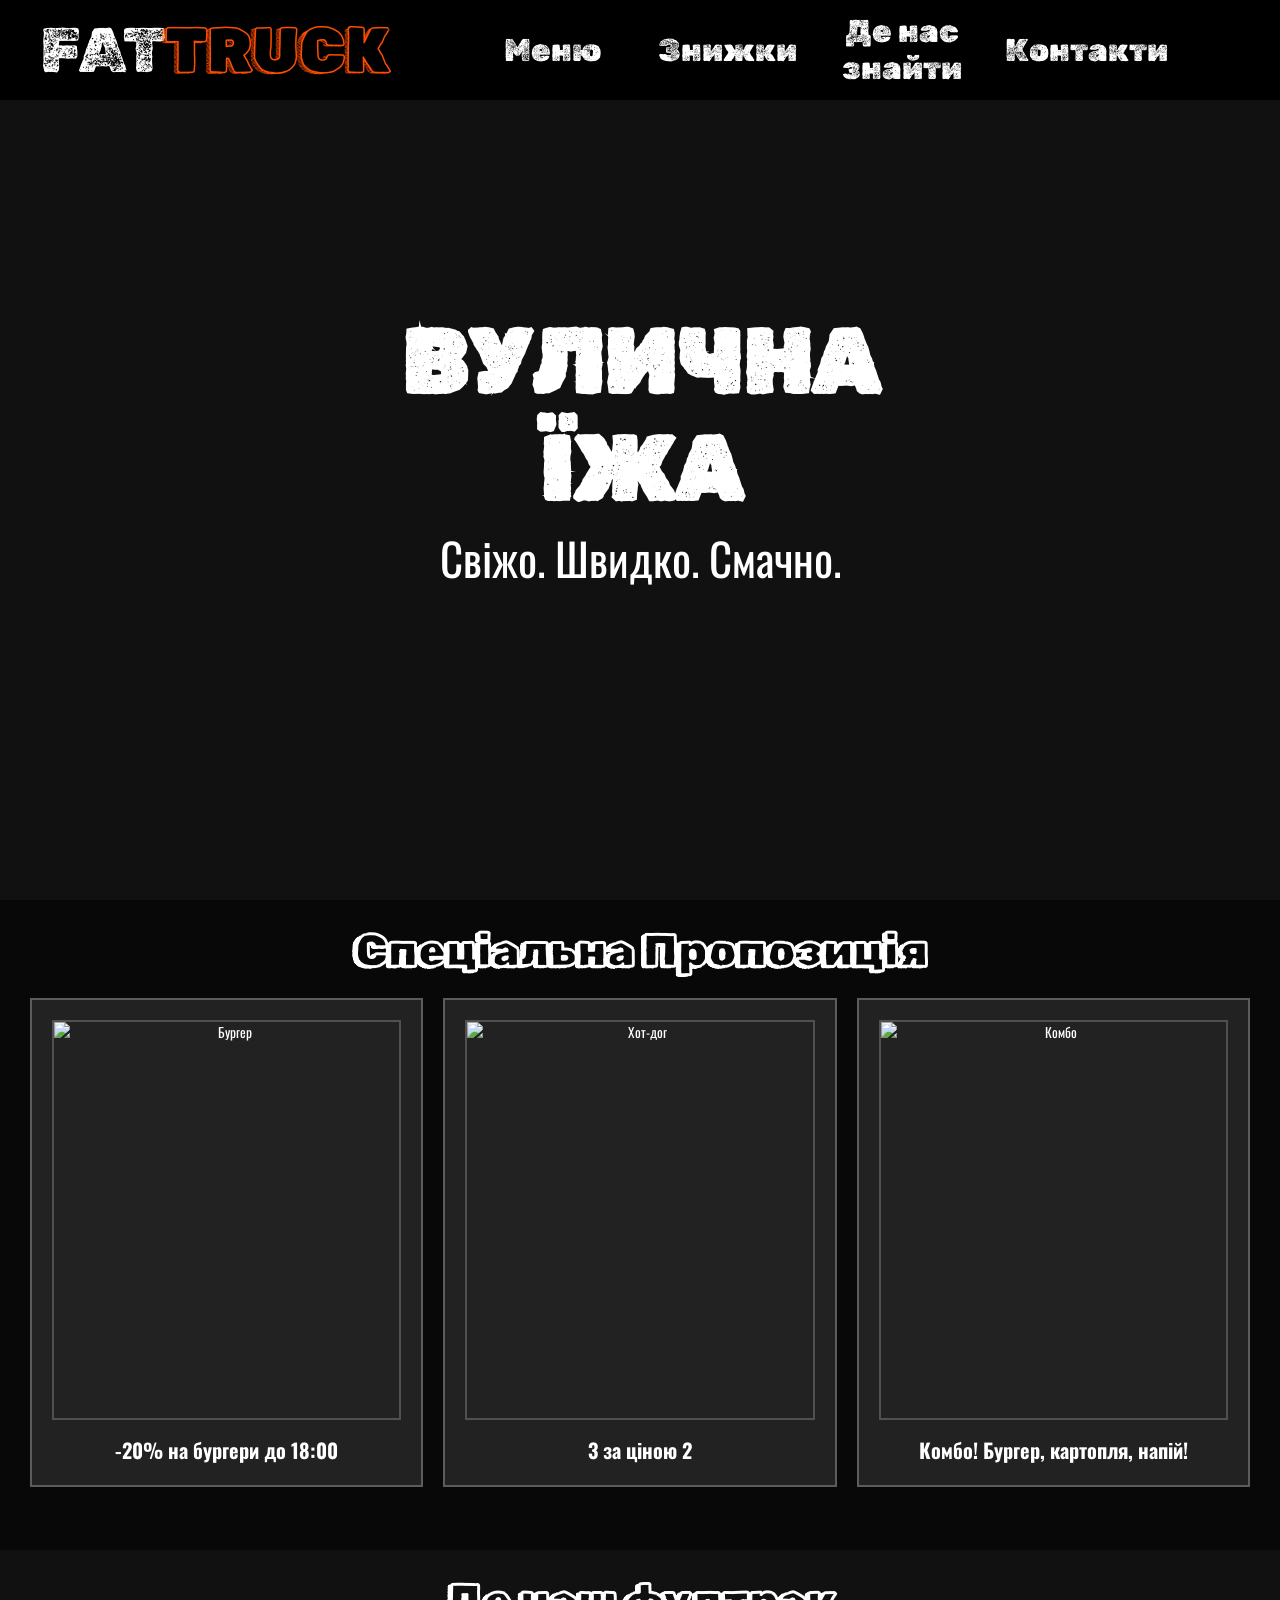
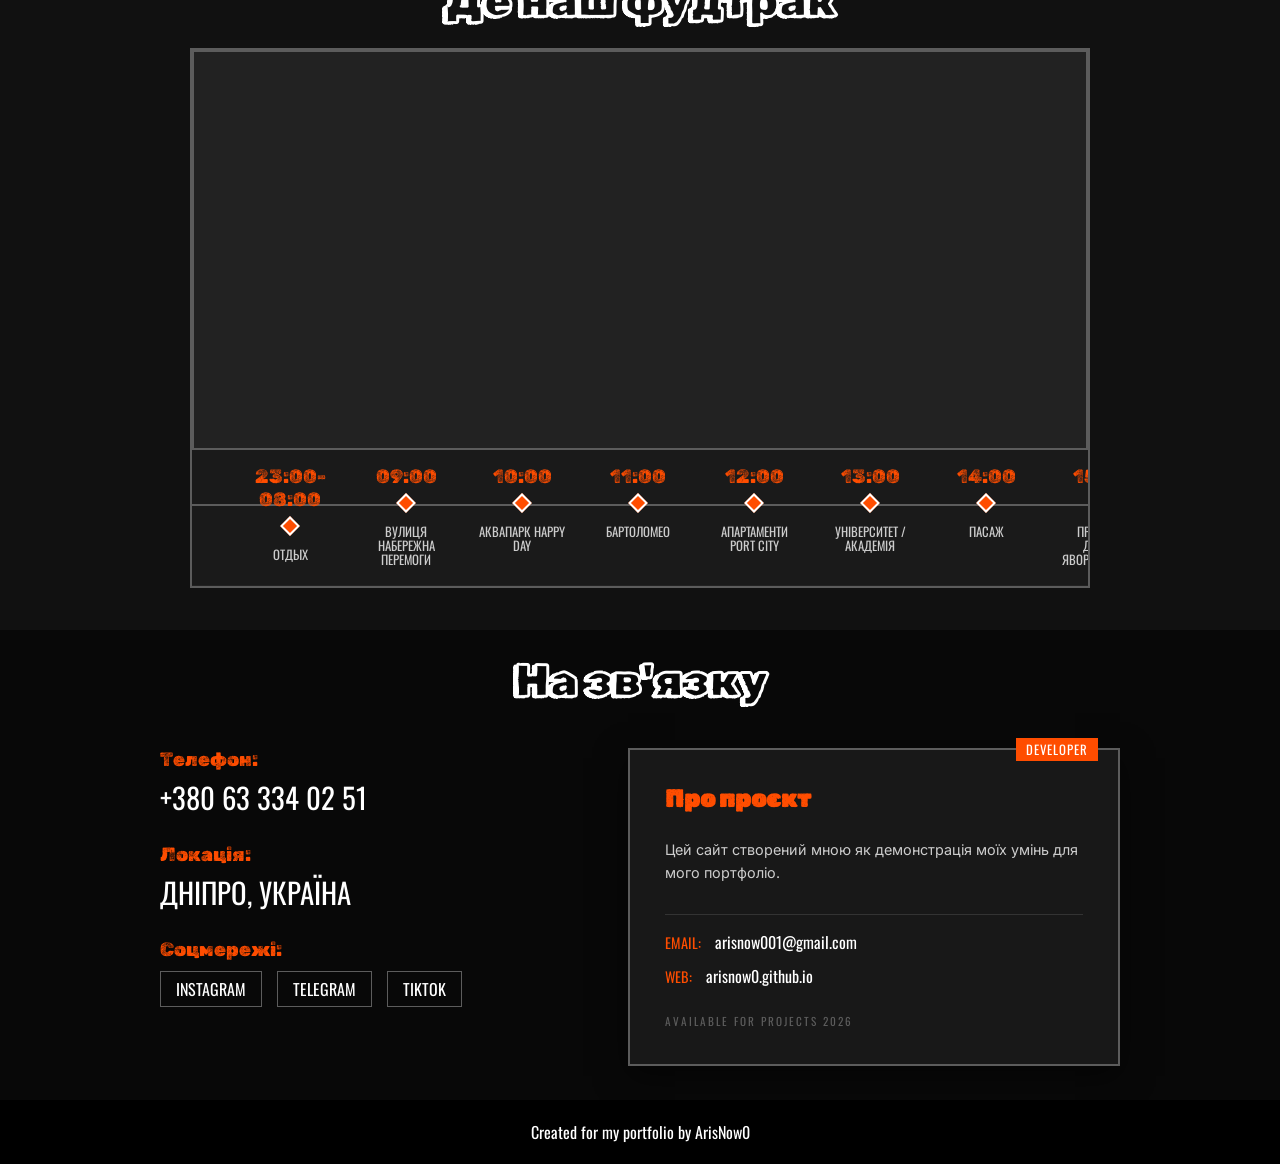
==== index.html @ 0dcc6602 "Mobile Co-authored-by: Copilot <copilot@github.com>" ====
<!DOCTYPE html>
<html lang="ru">

<head>
    <meta charset="UTF-8">
    <title>FatTruck</title>
    <meta name="viewport" content="width=device-width, initial-scale=1.0">
    <link rel="preconnect" href="https://fonts.googleapis.com">
    <link rel="preconnect" href="https://fonts.gstatic.com" crossorigin>
    <link href="https://fonts.googleapis.com/css2?family=Rubik+Dirt&family=Rubik+Doodle+Shadow&display=swap" rel="stylesheet">
    <script src="https://kit.fontawesome.com/06763759a1.js" crossorigin="anonymous"></script>
    <link rel="stylesheet" href="style.css">
    <link rel="stylesheet" href="https://unpkg.com/leaflet@1.9.4/dist/leaflet.css" />
    <script src="https://unpkg.com/leaflet@1.9.4/dist/leaflet.js"></script>
    <link rel="stylesheet" href="https://unpkg.com/leaflet-routing-machine/dist/leaflet-routing-machine.css" />
    <script src="https://unpkg.com/leaflet-routing-machine/dist/leaflet-routing-machine.js"></script>
    <link href="https://fonts.googleapis.com/css2?family=Oswald:wght@400;600&family=Inter:wght@300;400&display=swap" rel="stylesheet">
    <script src="https://cdnjs.cloudflare.com/ajax/libs/gsap/3.12.2/gsap.min.js"></script>
</head>

<body>

<header>
    <div class="logo">FAT<span>TRUCK</span></div>
    <div class="color"></div>
    
    <nav class="headbutt">
        <a href="#menu">Меню</a>
        <a href="#deals">Знижки</a>
        <a href="#map">Де нас знайти</a>
        <a href="#contact">Контакти</a>
    </nav>

    <div class="burger-icon" id="burger-menu">
        <i class="fa-solid fa-burger"></i>
    </div>

    <nav class="headbut" id="nav-links">
        <a href="#menu">Меню</a>
        <a href="#deals">Знижки</a>
        <a href="#map">Де нас знайти</a>
        <a href="#contact">Контакти</a>
    </nav>
</header>

    <!-- HERO -->
    <section class="hero">
        <video autoplay muted loop playsinline poster="image/back.jpg">
            <source src="video/back.mp4" type="video/mp4">
        </video>
        <div class="hero-text">
            <h1>ВУЛИЧНА ЇЖА</h1>
            <p>Свіжо. Швидко. Смачно.</p>
        </div>
    </section>

    <!-- СПЕЦІАЛЬНІ ПРОПОЗИЦІЇ -->
    <section id="deals" class="deals">
        <video autoplay muted loop playsinline poster="image/burg.jpg">
            <source src="video/burg.mp4" type="video/mp4">
        </video>
        <div class="overlay">
            <h2>Спеціальна Пропозиція</h2>
            <div class="cards">
                <div class="card"><img class="imgcard" src="image/menu/BurgerM.jpg" alt="Бургер">
                    <h1>-20% на бургери до 18:00</h1>
                </div>
                <div class="card"><img class="imgcard" src="image/menu/HotDogM.jpg" alt="Хот-дог">
                    <h1>3 за ціною 2</h1>
                </div>
                <div class="card"><img class="imgcard" src="image/menu/ComboM.jpg" alt="Комбо">
                    <h1>Комбо! Бургер, картопля, напій!</h1>
                </div>
            </div>
        </div>
    </section>


    <!-- ДЕ НАС ЗНАЙТИ -->
    <section id="map" class="map">
        <video autoplay muted loop playsinline poster="image/drive.jpg">
            <source src="video/drive.mp4" type="video/mp4">
        </video>
        <div class="overlay">
            <h2>Де наш фудтрак</h2>
            <div class="map-con">
                <div id="map-container"></div>
                <div class="timeline js-drag">
                    <div class="timeline-wrapper">
                        <div class="timeline-line"></div>
                        <div class="stops-container"  id="timeline-stops">
                            <div class="stop">
                                <div class="stop-time">23:00-08:00</div>
                                <div class="stop-dot"></div>
                                <div class="stop-address">Отдых</div>
                            </div>
                            <div class="stop">
                                <div class="stop-time">09:00</div>
                                <div class="stop-dot"></div>
                                <div class="stop-address">Вулиця Набережна Перемоги</div>
                            </div>
                            <div class="stop">
                                <div class="stop-time">10:00</div>
                                <div class="stop-dot"></div>
                                <div class="stop-address">Аквапарк Happy Day</div>
                            </div>
                            <div class="stop">
                                <div class="stop-time">11:00</div>
                                <div class="stop-dot"></div>
                                <div class="stop-address">Бартоломео</div>
                            </div>
                            <div class="stop">
                                <div class="stop-time">12:00</div>
                                <div class="stop-dot"></div>
                                <div class="stop-address">Апартаменти Port City</div>
                            </div>
                            <div class="stop">
                                <div class="stop-time">13:00</div>
                                <div class="stop-dot"></div>
                                <div class="stop-address">Університет / Академія</div>
                            </div>
                            <div class="stop">
                                <div class="stop-time">14:00</div>
                                <div class="stop-dot"></div>
                                <div class="stop-address">Пасаж</div>
                            </div>
                            <div class="stop">
                                <div class="stop-time">15:00</div>
                                <div class="stop-dot"></div>
                                <div class="stop-address">Проспект Дмитра Яворницького</div>
                            </div>
                            <div class="stop">
                                <div class="stop-time">16:00</div>
                                <div class="stop-dot"></div>
                                <div class="stop-address">Парк</div>
                            </div>
                            <div class="stop">
                                <div class="stop-time">17:00</div>
                                <div class="stop-dot"></div>
                                <div class="stop-address">VARUS</div>
                            </div>
                            <div class="stop">
                                <div class="stop-time">18:00</div>
                                <div class="stop-dot"></div>
                                <div class="stop-address">Дафі</div>
                            </div>
                            <div class="stop">
                                <div class="stop-time">19:00</div>
                                <div class="stop-dot"></div>
                                <div class="stop-address">Тополя-1</div>
                            </div>
                            <div class="stop">
                                <div class="stop-time">20:00</div>
                                <div class="stop-dot"></div>
                                <div class="stop-address">Сокіл</div>
                            </div>
                            <div class="stop">
                                <div class="stop-time">21:00</div>
                                <div class="stop-dot"></div>
                                <div class="stop-address">Лікарня</div>
                            </div>
                            <div class="stop">
                                <div class="stop-time">22:00</div>
                                <div class="stop-dot"></div>
                                <div class="stop-address">Сільпо</div>
                            </div>
                        </div>
                    </div>
                </div>
            </div>
        </div>

    </section>

    <!-- КОНТАКТЫ -->
<section id="contact" class="contact">
    <div class="overlay">
        <h2>На зв'язку</h2>
        <div class="contact-container">
            <div class="contact-info">
                <div class="contact-item">
                    <span class="contact-label">Телефон:</span>
                    <a href="tel:+380633340251" class="contact-value">+380 63 334 02 51</a>
                </div>
                <div class="contact-item">
                    <span class="contact-label">Локація:</span>
                    <span class="contact-value">Дніпро, Україна</span>
                </div>
                <div class="contact-item">
                    <span class="contact-label">Соцмережі:</span>
                    <div class="social-links">
                        <a target="_blank" href="https://arisnow0.github.io/">INSTAGRAM</a>
                        <a target="_blank" href="https://t.me/ArisNow">TELEGRAM</a>
                        <a target="_blank" href="https://arisnow0.github.io/">TIKTOK</a>
                    </div>
                </div>
            </div>
            
            <div class="developer-card">
    <div class="dev-badge">DEVELOPER</div>
    <h3>Про проєкт</h3>
    <p>Цей сайт створений мною як демонстрація моїх умінь для мого портфоліо.</p>
    
    <div class="dev-details">
        <div class="dev-line">
            <span>Email:</span>
            <a href="mailto:arisnow001@gmail.com">arisnow001@gmail.com</a>
        </div>
        <div class="dev-line">
            <span>Web:</span>
            <a href="https://arisnow0.github.io/" target="_blank">arisnow0.github.io</a>
        </div>
    </div>
    
    <div class="portfolio-status">Available for projects 2026</div>
</div>
        </div>
    </div>
</section>

    <footer>
        <p>Created for my portfolio by ArisNow0</p>
    </footer>

    <script src="script.js"></script>

</body>

</html>
---- style.css ----
* {
    margin: 0;
    padding: 0;
    box-sizing: border-box;
}

html {
    scroll-behavior: smooth;
}

body {
    font-family: 'Oswald';
    background: #111;
    color: white;
}

header {
    position: fixed;
    width: 100%;
    display: flex;
    align-items: center;
    justify-content: space-between;
    padding: 15px 40px;
    height: 100px;
    background: rgb(0, 0, 0);
    z-index: 100;
}

.logo {

    font-family: "Rubik Dirt", system-ui;
    font-size: 7vb;
    display: flex;
    align-items: center;
}

.logo span {
    font-family: "Rubik Doodle Shadow", system-ui;
    color: #ff4d00;
}

.headbutt {
    display: flex;
    align-items: center;
    width: 100%;
    justify-content: center;
}

.headbutt  a {
    text-align: center;
    font-size: 3.5vh;
    width: 17%;
    margin: 0 15px;
    color: white;
    text-decoration: none;
    font-family: "Rubik Dirt", system-ui;
    font-weight: 400;
    font-style: normal;
}

.hero {
    padding: 100px 0 0 0;
    height: 100vh;
    position: relative;
}

.hero video {
    width: 100%;
    height: 100%;
    object-fit: cover;
}

.hero-text {
    position: absolute;
    top: 50%;
    left: 50%;
    font-size: 5vh;
    transform: translate(-50%, -50%);
    text-align: center;
    font-family: 'Oswald';
}

.hero h1 {
    font-size: 10vh;
    font-family: "Rubik Dirt", system-ui;
}

.hero button {
    font-size: 2vh;
    font-family: 'Oswald';
    padding: 10px 25px;
    margin-top: 20px;
    background: #ff4d00;
    border: none;
    color: white;
    cursor: pointer;
}

.map {
  scroll-margin-top: 100px;
    height: 680px;
    text-align: center;
    overflow: hidden;
    position: relative;
    background-color: #222;
    z-index: 0;
}

.map video {
    position: absolute;
    width: 700px;
    bottom: 0;
    left: 0;
    z-index: -2;
}

.map::before {
    position: absolute;
    content: " ";
    height: 700px;
    width: 100px;
    background: linear-gradient(270deg,
            #222 50%,
            rgba(255, 0, 0, 0) 90%);
    left: 640px;
    z-index: -1;
}

#map-container {
    width: 100%;
    border: 2px solid #5c5c5c;
    height: 400px;
}

.deals {
    scroll-margin-top: 100px;
    font-size: 3vh;
    height: 650px;
    text-align: center;
    overflow: hidden;

    position: relative;
}

.deals h2,
.map h2,
.contact h2 {
    position: relative;
    z-index: 1;
    font-size: 5vh;
    font-family: "Rubik Doodle Shadow", system-ui;
}

.deals video {
    position: absolute;
    width: 500px;
    top: -200px;
    right: 0;
    z-index: -2;
}

.deals::before {
    position: absolute;
    content: " ";
    height: 700px;
    width: 100px;
    background: linear-gradient(90deg,
            #111 50%,
            rgba(255, 0, 0, 0) 90%);
    right: 440px;
    z-index: -1;
}

.overlay {
    padding: 25px 10px;
    width: 100%;
    height: 100%;
    background: rgba(0, 0, 0, 0.5);
}

.dark {
    background: #1a1a1a;
}

.cards {
    padding: 20px;
    display: flex;
    gap: 20px;
    justify-content: center;
}

.card {
    font-size: 1.5vh;
    border: 2px solid #5c5c5c;
    display: flex;
    flex-direction: column;
    background: #222;
    padding: 20px;
    width: 400px;
    position: relative;
    overflow: hidden;
}

.card h1 {
    z-index: 1;
}

.imgcard {
    border: 2px solid #505050;
    height: 400px;
    object-fit: cover;
    margin-bottom: 15px;
    z-index: 1;
}

.menu {
    display: flex;
    gap: 30px;
    justify-content: center;
}

.item {
    background: #222;
    padding: 20px;
    width: 200px;
}

footer {
    text-align: center;
    padding: 20px;
    background: black;
}

.map-con {
    height: 540px;
    width: 900px;
    background-color: #222;
    margin: 20px auto;
    border: 2px solid #5c5c5c;
    overflow: hidden;
    display: flex;
    flex-direction: column;
}

#map-container {
    width: 100%;
    height: 400px;
    border-bottom: 2px solid #5c5c5c;
}

.timeline {
    width: 100%;
    overflow-x: auto;
    overflow-y: hidden;
    background: #1a1a1a;
    padding: 5px 0px 30px 0px;
    -webkit-overflow-scrolling: touch;
}

.timeline-wrapper {
    position: relative;
    width: 1820px;
    height: 100px;
    padding: 10px 40px;
}

.timeline-line {
    position: absolute;
    top: 50%;
    left: 0;
    width: 100%;
    height: 2px;
    background: #5c5c5c;
    z-index: 1;
    transform: translateY(-50%);
}

.stops-container {
    display: grid;
    grid-template-columns: repeat(15, 1fr);
    width: 100%;
    position: relative;
    z-index: 2;
}

.stop {
    display: flex;
    flex-direction: column;
    align-items: center;
    font-family: 'Oswald', sans-serif;
}

.stop-time {
    font-family: "Rubik Dirt", system-ui;
    font-size: 1.2rem;
    color: #ff4d00;
    margin-bottom: 8px;
}
.map-dot-container {
  border: none !important;
  background: none !important;
}

.inner-dot {
  width: 18px;
  height: 18px;
  background: #ff4d00;
  border: 2px solid #fff;
  transform: rotate(45deg); 
  box-shadow: 0 0 8px rgba(255, 77, 0, 0.6);
  pointer-events: none;
}
.stop-dot {
    width: 14px;
    height: 14px;
    background: #ff4d00;
    border: 2px solid #fff;
    transform: rotate(45deg);
    transition: all 0.3s ease;
}

.stop:hover .stop-dot {
    transform: rotate(45deg) scale(1.3);
    background: #fff;
}

.stop-address {
    margin-top: 15px;
    font-size: 0.8rem;
    color: #ccc;
    text-transform: uppercase;
    max-width: 90px;
    line-height: 1.1;
    font-family: 'Oswald';
}

.timeline::-webkit-scrollbar {
    height: 6px;
}

.timeline::-webkit-scrollbar-track {
    background: #111;
}

.timeline::-webkit-scrollbar-thumb {
    background: #ff4d00;
    border-radius: 0;
}
.contact {
    scroll-margin-top: 100px;
    height: 470px;
    text-align: center;
    overflow: hidden;
    position: relative;
    background: #111;
}

.contact-container {
    display: flex;
    justify-content: center;
    align-items: flex-start;
    gap: 50px;
    max-width: 1000px;
    margin: 40px auto;
    padding: 0 20px;
}

.contact-info {
    text-align: left;
    flex: 1;
}

.contact-item {
    margin-bottom: 25px;
}

.contact-label {
    display: block;
    font-family: "Rubik Dirt", system-ui;
    color: #ff4d00;
    font-size: 1.2rem;
    margin-bottom: 5px;
}

.contact-value {
    font-family: 'Oswald', sans-serif;
    font-size: 1.8rem;
    color: white;
    text-decoration: none;
    text-transform: uppercase;
}

.social-links {
    display: flex;
    gap: 15px;
    margin-top: 10px;
}

.social-links a {
    font-family: 'Oswald';
    color: #fff;
    text-decoration: none;
    border: 1px solid #5c5c5c;
    padding: 5px 15px;
    transition: 0.3s;
}

.social-links a:hover {
    background: #ff4d00;
    border-color: #ff4d00;
}
.developer-card {
    flex: 1;
    display: flex;
    flex-direction: column;
    gap: 15px;
    background: rgba(26, 26, 26, 0.9); 
    padding: 35px;
    border: 2px solid #5c5c5c;
    text-align: left;
    position: relative;
    box-shadow: 0 10px 30px rgba(0,0,0,0.5);
}

.dev-badge {
    position: absolute;
    top: -12px;
    right: 20px;
    background: #ff4d00;
    color: white;
    padding: 2px 10px;
    font-family: 'Oswald';
    font-size: 0.8rem;
    letter-spacing: 1px;
}

.developer-card h3 {
    font-family: "Rubik Dirt", system-ui;
    color: #ff4d00;
    font-size: 1.5rem;
    margin-bottom: 10px;
}

.developer-card p {
    font-family: 'Inter', sans-serif;
    font-size: 0.9rem;
    line-height: 1.6;
    color: #ccc;
    margin-bottom: 15px;
}

.dev-details {
    border-top: 1px solid #333;
    padding-top: 15px;
}

.dev-line {
    margin-bottom: 10px;
    font-family: 'Oswald';
}

.dev-line span {
    color: #ff4d00;
    margin-right: 10px;
    text-transform: uppercase;
    font-size: 0.9rem;
}

.dev-line a {
    color: white;
    text-decoration: none;
    transition: 0.3s;
}

.dev-line a:hover {
    color: #ff4d00;
    text-decoration: underline;
}

.portfolio-status {
    margin-top: auto;
    font-size: 0.7rem;
    color: #5c5c5c;
    text-transform: uppercase;
    letter-spacing: 2px;
}

.headbut  a {
    text-align: center;
    font-size: 3.5vh;
    width: 17%;
    margin: 0 15px;
    color: white;
    text-decoration: none;
    font-family: "Rubik Dirt", system-ui;
    font-weight: 400;
    font-style: normal;
}

.burger-icon {
    display: none;
    flex-direction: column;
    cursor: pointer;
    gap: 5px;
    font-size: 2.5rem;
}


@media (max-width: 1022px) {
    .headbut a {
        font-size: 2.5vh;
        width: 20%;
    }
    .map-con {
        width: 90%;
        height: auto;
    }
}
.color {
    display: none;
}
@media (max-width: 768px) {
    .headbutt{
        display: none;
    }
    .burger-icon {
        display: flex; 
    }
    
    .imgcard {
        height: 300px;
    }
    .card {
        height: 100%;
    }
    .headbut {
        flex-direction: column;
        position: absolute;
        top: 100%;
        left: 0;
        width: 100%;
        background-color: #ffffff;
        box-shadow: 0 10px 20px rgba(0,0,0,0.1);
        z-index: -2;
        padding: 0 0 10px 0;
        flex-basis: 100%;
        overflow: hidden; 
    }
    .color {
        position: absolute;
        display: inline;
        top: 0;
        left: 0;
        width: 100%;
        height: 100%;
        background-color: rgb(0, 0, 0);
        z-index: -1;
    }

    .headbut.active {
        display: flex; 
    }

    .headbut a {
        margin: 10px 0;
        width: 100%;
        font-size: 2rem;
    text-decoration: none;
    color: #000;
    }
    .deals {
        height: 560px;
    }
    .deals, .map, .contact {
        scroll-margin-top: 60px;
    }
    .contact{
        height: 750px;
    }
    .logo {
        font-size: 5.5vb;
    }
    header{
        flex-wrap: wrap;
        z-index: 1000;
        padding: 0px 10px;
        height: 70px;
    }
    .hero {
        padding: 50px 0 0 0;
    }
    .hero h1 {
        font-size: 7vh;
    }
    .map{
        height: 700px;
    }
    .map-con {
        width: 100%;
        height: auto;
    }

    .contact-container {
        gap: 15px;
        flex-direction: column;
        align-items: center;
    }

    .contact-info, .developer-card {
        width: 100%;
        max-width: 400px;
    }
    .developer-card {
        padding: 20px;
    }

    .contact::before {
        display: none; 
    }
}


@media (max-width: 498px) {
 .cards {
        flex-direction: column;
        align-items: center;

    }
    .card {
        width: 90%;
        height: 430px;
    }
    .deals video {
        height: 170%;
        bottom: 0;
    }
    .imgcard {
        height: 300px;
    }
    .card h1 {
        font-size: 3vh;
    }
    .deals {
        overflow: visible;
        height: auto;
    }
    
}
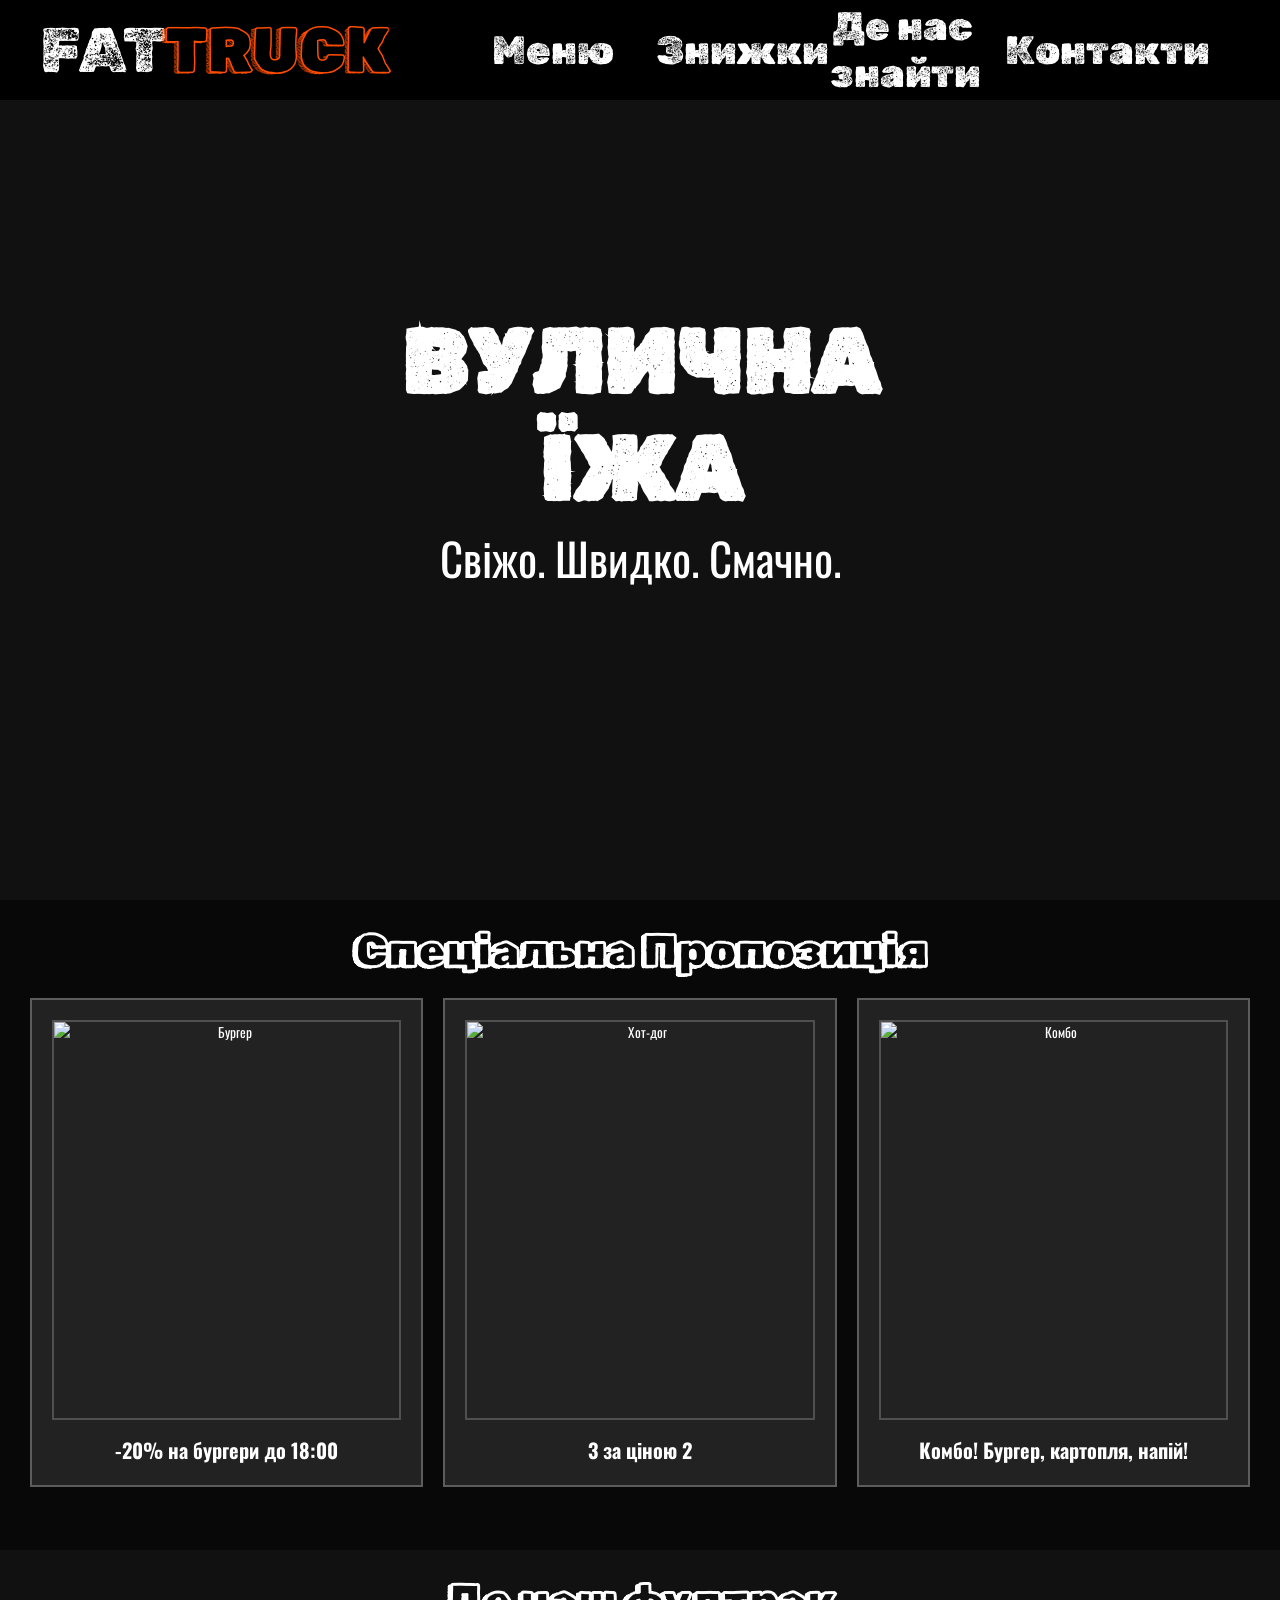
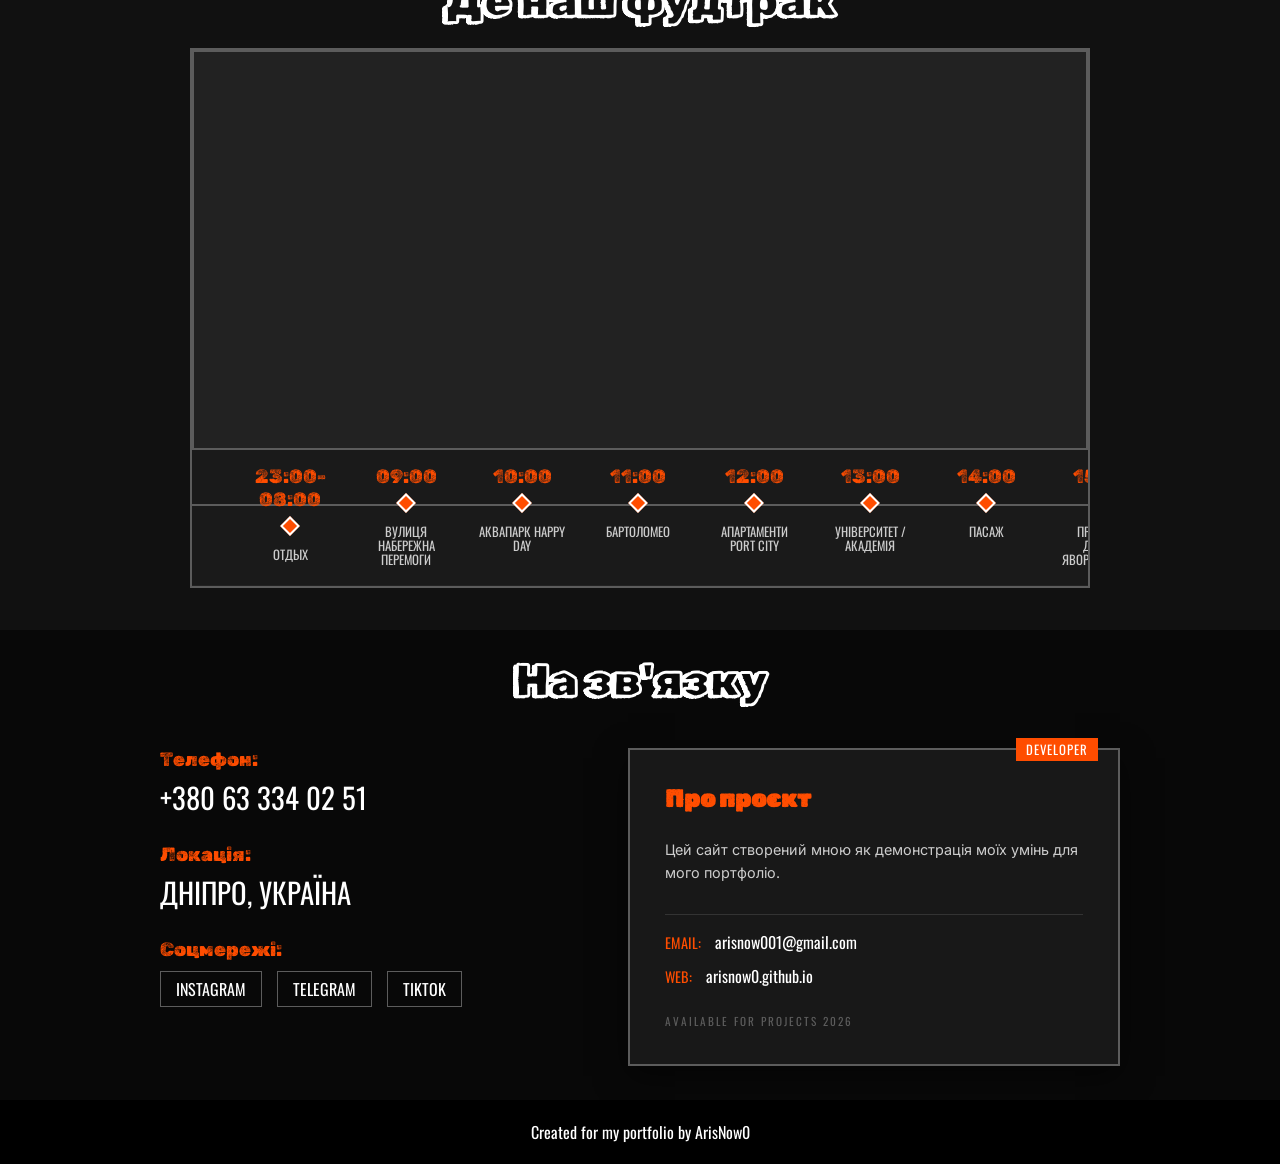
==== commit bf4344cc: "add menu Co-authored-by: Copilot <copilot@github.com>" ====
--- a/index.html
+++ b/index.html
@@ -3,7 +3,13 @@
 
 <head>
     <meta charset="UTF-8">
-    <title>FatTruck</title>
+    <meta name="description" content="FatTruck - Сайт вуличної їжі у Дніпрі. Створено для мого портфоліо.">
+    <meta property="og:title" content="FatTruck - Смачно. Швидко. Свіжо.">
+    <meta property="og:description" content="FatTruck - Сайт вуличної їжі у Дніпрі. Створено для мого портфоліо.">
+    <meta property="og:image" content="/image/Logo/Logo.png">
+    <meta property="og:url" content="https://arisnow0.github.io/fattruck/">
+    <meta name="theme-color" content="#ffb25b">
+    <title>FatTruck - Смачно. Швидко. Свіжо.</title>
     <meta name="viewport" content="width=device-width, initial-scale=1.0">
     <link rel="preconnect" href="https://fonts.googleapis.com">
     <link rel="preconnect" href="https://fonts.gstatic.com" crossorigin>
@@ -16,6 +22,12 @@
     <script src="https://unpkg.com/leaflet-routing-machine/dist/leaflet-routing-machine.js"></script>
     <link href="https://fonts.googleapis.com/css2?family=Oswald:wght@400;600&family=Inter:wght@300;400&display=swap" rel="stylesheet">
     <script src="https://cdnjs.cloudflare.com/ajax/libs/gsap/3.12.2/gsap.min.js"></script>
+    <link rel="icon" type="image/png" href="/image/Logo/favicon-96x96.png" sizes="96x96" />
+    <link rel="icon" type="image/svg+xml" href="/image/Logo/favicon.svg" />
+    <link rel="shortcut icon" href="/image/Logo/favicon.ico" />
+    <link rel="apple-touch-icon" sizes="180x180" href="/image/Logo/apple-touch-icon.png" />
+    <meta name="apple-mobile-web-app-title" content="FatTruck" />
+    <link rel="manifest" href="/image/Logo/site.webmanifest" />
 </head>
 
 <body>
@@ -25,7 +37,7 @@
     <div class="color"></div>
     
     <nav class="headbutt">
-        <a href="#menu">Меню</a>
+        <a href="menu.html">Меню</a>
         <a href="#deals">Знижки</a>
         <a href="#map">Де нас знайти</a>
         <a href="#contact">Контакти</a>
--- a/style.css
+++ b/style.css
@@ -25,13 +25,15 @@
     background: rgb(0, 0, 0);
     z-index: 100;
 }
-
+a {
+    text-decoration: none;
+}
 .logo {
-
     font-family: "Rubik Dirt", system-ui;
     font-size: 7vb;
     display: flex;
     align-items: center;
+    color: white;
 }
 
 .logo span {
@@ -46,9 +48,9 @@
     justify-content: center;
 }
 
-.headbutt  a {
+.headbutt a {
     text-align: center;
-    font-size: 3.5vh;
+    font-size: 4.4vh;
     width: 17%;
     margin: 0 15px;
     color: white;
@@ -504,7 +506,53 @@
     gap: 5px;
     font-size: 2.5rem;
 }
-
+.headbutt a.activehead, .headbutt a.activehead {
+    font-family: "Rubik Doodle Shadow", system-ui;
+    color: #ff4d00 !important;
+}
+
+.menusec {
+    height: 1000px;
+    background-color: #111;
+    display: flex;
+    flex-direction: column;
+    justify-content: center;
+    align-items: center;
+}
+.menu-legend {
+    width: 500px;
+    display: flex;
+    justify-content: center;
+    align-items: center;
+    flex-direction: column;
+}
+.menu-legend h1{
+background: url("../image/menu/white-bar_bg.svg") center center no-repeat;
+color: rgb(0, 0, 0);
+  font-family: "Rubik Doodle Shadow", system-ui;
+  font-size: 2rem;
+  display: block;
+  position: relative;
+  width: 100%;
+  height: 55px;
+  background-size: cover;
+  padding-top: 14px;
+  text-transform: uppercase;
+  text-align: center;
+  letter-spacing: 4px;
+  padding: 10px;
+}
+.menu-legend p {
+    font-family: 'Oswald', sans-serif;
+  color: #DDB78E;
+  font-size: 15px;
+  font-size: 1.5rem;
+  text-transform: uppercase;
+  text-align: center;
+  padding-bottom: 16px;
+  margin-bottom: 20px;
+  letter-spacing: 5px;
+}
 
 @media (max-width: 1022px) {
     .headbut a {
